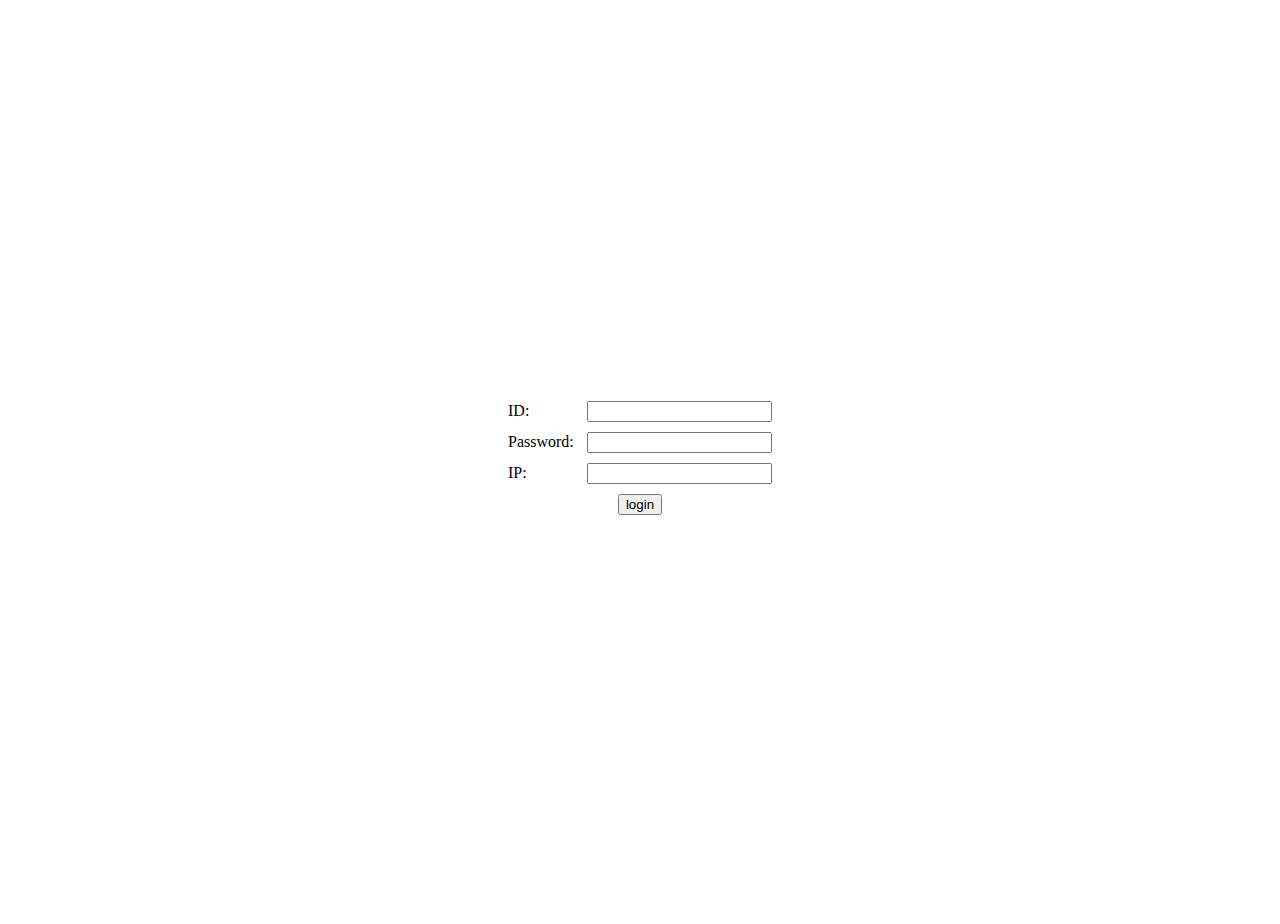
==== src/main/resources/static/index.html @ b1f3563f "Demo" ====
<html>
    <head>
        <link href="css/login.css" rel="stylesheet" type="text/css" />
    </head>

    <body>
        <form action = "/login" name = "info-login" method = "POST">
            <div class="container">
                <div class="div-login">
                    <label class="label-input" for="id">ID: </label>
                    <input type = "text" name = "id" id="id" required>
                </div>

                <div class="div-login">
                    <label class="label-input" for="pw">Password: </label>
                    <input type="password" name="pw" id="pw" required>
                </div>

                <div class="div-login">
                    <label class="label-input" for="ip">IP: </label>
                    <input type="text" name="ip" id="ip" required>
                </div>

                <div class="btn-login">
                    <input type="submit" value="login"> 
                </div>
            </div>  
        </form>
    </body>

</html>
---- src/main/resources/static/css/login.css ----
.label-input {
    display: inline-block;
    width: 75px;
}

.container {
    display: flex;
    flex-direction: column;
    justify-content: center;
    align-items: center;
    height: 100vh;
}

.div-login {
    margin : 5px;
}

.btn-login {
    margin: 5px;
}
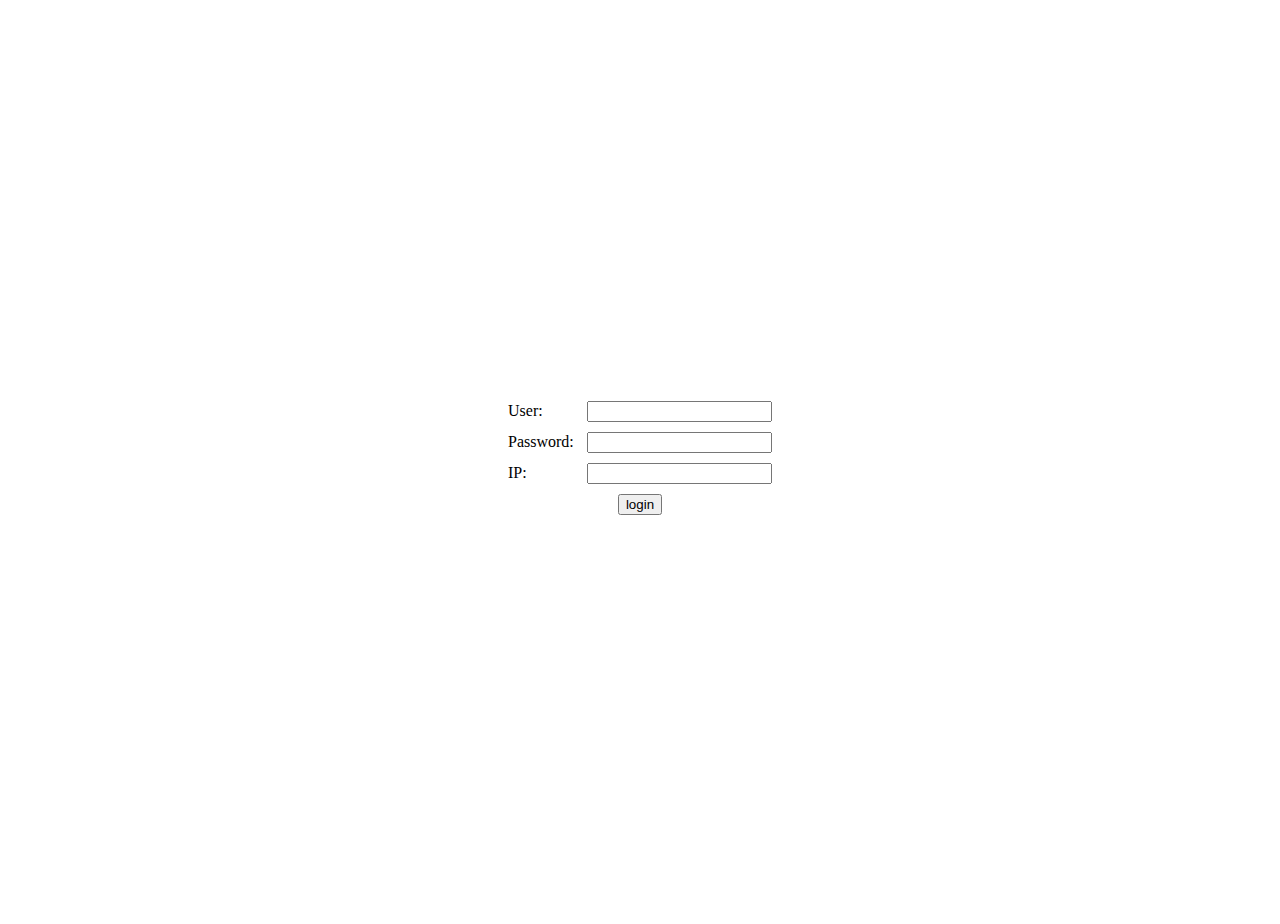
==== commit 8a470f42: "feat: parsing login info" ====
--- a/src/main/resources/static/index.html
+++ b/src/main/resources/static/index.html
@@ -7,8 +7,8 @@
         <form action = "/login" name = "info-login" method = "POST">
             <div class="container">
                 <div class="div-login">
-                    <label class="label-input" for="id">ID: </label>
-                    <input type = "text" name = "id" id="id" required>
+                    <label class="label-input" for="user">User: </label>
+                    <input type = "text" name = "user" id="user" required>
                 </div>
 
                 <div class="div-login">
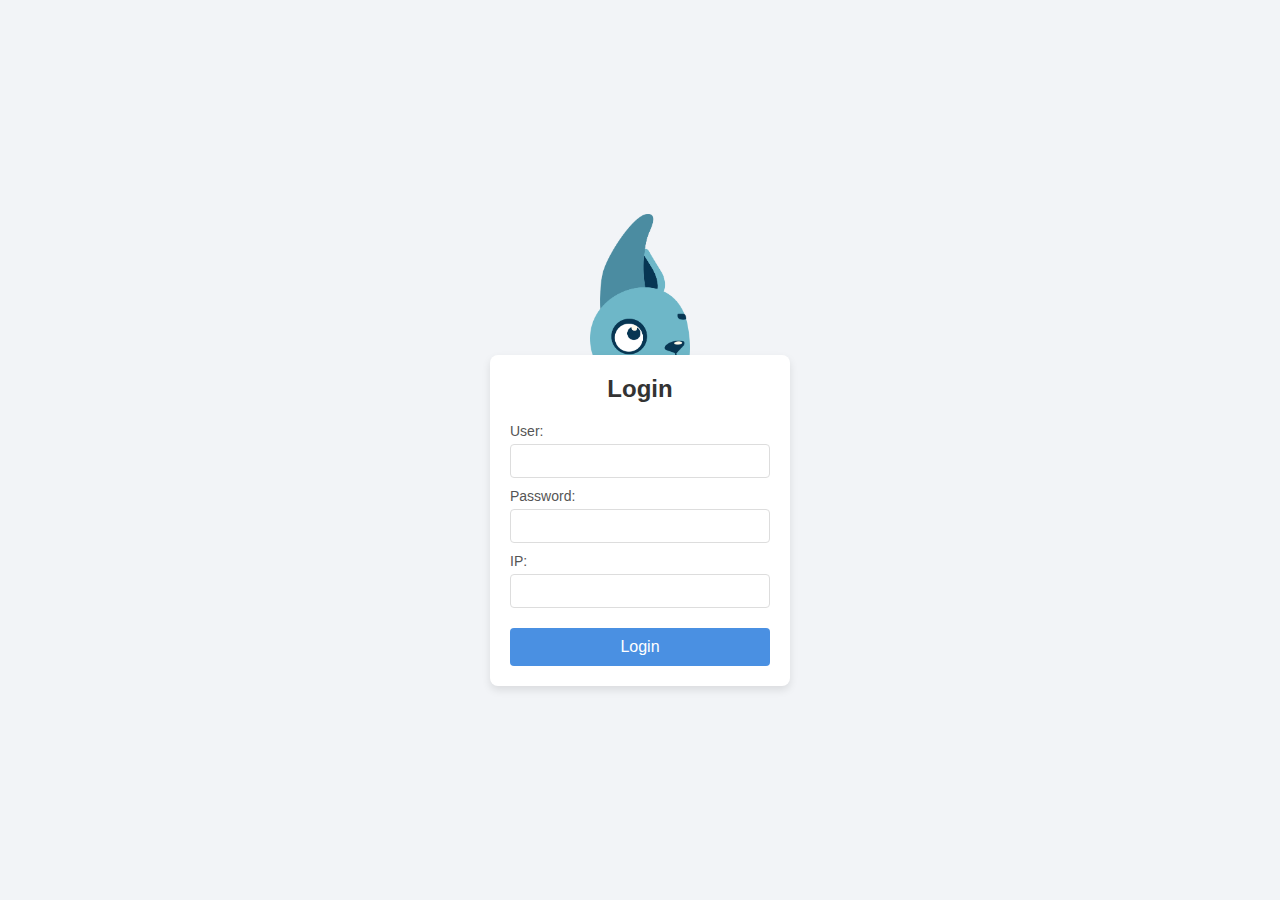
==== commit 79f96a76: "style: login page styled" ====
--- a/src/main/resources/static/index.html
+++ b/src/main/resources/static/index.html
@@ -1,31 +1,34 @@
 <html>
-    <head>
-        <link href="css/login.css" rel="stylesheet" type="text/css" />
-    </head>
+<head>
+    <link href="css/login.css" rel="stylesheet" type="text/css" />
+</head>
 
-    <body>
-        <form action = "/login" name = "info-login" method = "POST">
-            <div class="container">
-                <div class="div-login">
-                    <label class="label-input" for="user">User: </label>
-                    <input type = "text" name = "user" id="user" required>
-                </div>
+<body>
+<div class="image-container">
+    <img src="img/freerdp-icon.png" alt="Mascot" class="mascot-image">
+</div>
+<form action = "/login" name = "info-login" method = "POST">
+    <div class="container">
+        <h2 class="title">Login</h2>
+        <div class="div-login">
+            <label class="label-input" for="user">User: </label>
+            <input type = "text" name = "user" id="user" required>
+        </div>
 
-                <div class="div-login">
-                    <label class="label-input" for="pw">Password: </label>
-                    <input type="password" name="pw" id="pw" required>
-                </div>
+        <div class="div-login">
+            <label class="label-input" for="pw">Password: </label>
+            <input type="password" name="pw" id="pw" required>
+        </div>
 
-                <div class="div-login">
-                    <label class="label-input" for="ip">IP: </label>
-                    <input type="text" name="ip" id="ip" required>
-                </div>
+        <div class="div-login">
+            <label class="label-input" for="ip">IP: </label>
+            <input type="text" name="ip" id="ip" required>
+        </div>
 
-                <div class="btn-login">
-                    <input type="submit" value="login"> 
-                </div>
-            </div>  
-        </form>
-    </body>
-
-</html>+        <div class="btn-login">
+            <input type="submit" value="Login">
+        </div>
+    </div>
+</form>
+</body>
+</html>
--- a/src/main/resources/static/css/login.css
+++ b/src/main/resources/static/css/login.css
@@ -1,21 +1,106 @@
-.label-input {
-    display: inline-block;
-    width: 75px;
+/* login.css */
+* {
+    margin: 0;
+    padding: 0;
+    box-sizing: border-box;
+    font-family: Arial, sans-serif;
+}
+
+body {
+    background-color: #f2f4f7;
+    display: flex;
+    flex-direction: column;
+    align-items: center;
+    height: 100vh;
+    justify-content: center;
+}
+
+.image-container {
+
+}
+
+.mascot-image {
+    width: 100px;
+    height: auto;
 }
 
 .container {
-    display: flex;
-    flex-direction: column;
-    justify-content: center;
-    align-items: center;
-    height: 100vh;
+    width: 300px;
+    padding: 20px;
+    background-color: #ffffff;
+    box-shadow: 0px 4px 8px rgba(0, 0, 0, 0.1);
+    border-radius: 8px;
+    text-align: center;
+}
+
+.title {
+    font-size: 24px;
+    color: #333;
+    margin-bottom: 20px;
+    font-weight: bold;
 }
 
 .div-login {
-    margin : 5px;
+    margin: 10px 0;
+    display: flex;
+    flex-direction: column;
+    align-items: flex-start;
 }
 
-.btn-login {
-    margin: 5px;
+.label-input {
+    font-size: 14px;
+    color: #555;
+    margin-bottom: 5px;
 }
 
+input[type="text"],
+input[type="password"] {
+    width: 100%;
+    padding: 8px;
+    border: 1px solid #ddd;
+    border-radius: 4px;
+    font-size: 14px;
+    outline: none;
+    transition: border-color 0.2s ease;
+}
+
+input[type="text"]:focus,
+input[type="password"]:focus {
+    border-color: #4a90e2;
+}
+
+.btn-login input[type="submit"] {
+    width: 100%;
+    padding: 10px;
+    background-color: #4a90e2;
+    border: none;
+    border-radius: 4px;
+    color: #fff;
+    font-size: 16px;
+    cursor: pointer;
+    transition: background-color 0.3s ease;
+    margin-top: 10px;
+}
+
+.btn-login input[type="submit"]:hover {
+    background-color: #357ab8;
+}
+
+
+.btn-login input[type="submit"] {
+    width: 100%;
+    padding: 10px;
+    background-color: #4a90e2;
+    border: none;
+    border-radius: 4px;
+    color: #fff;
+    font-size: 16px;
+    cursor: pointer;
+    transition: background-color 0.3s ease;
+    margin-top: 10px;
+}
+
+.btn-login input[type="submit"]:hover {
+    background-color: #357ab8;
+}
+
